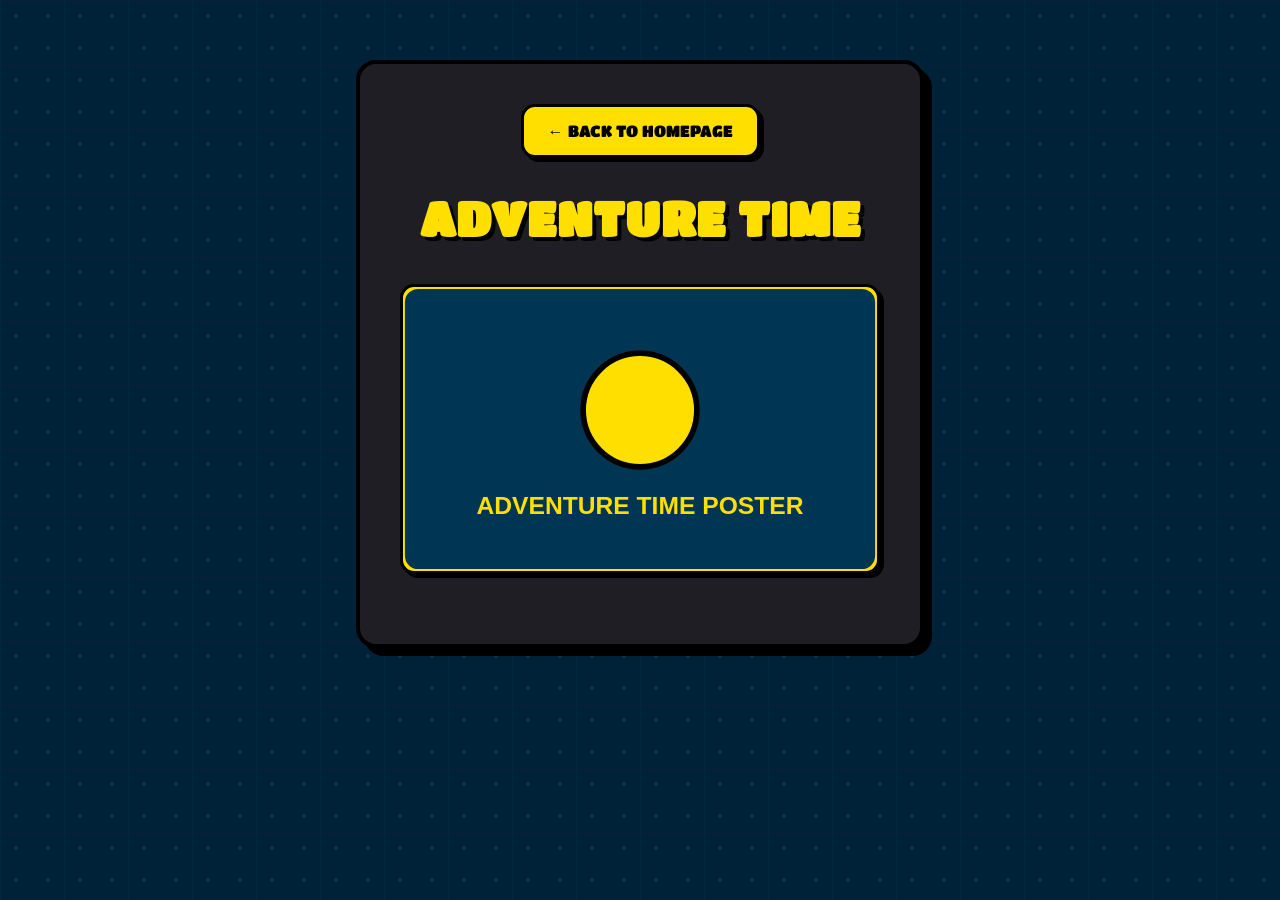
==== adventure-time/index.html @ 8753b71d "First commit" ====
<!DOCTYPE html>
<html lang="en">
<head>
  <meta charset="UTF-8">
  <meta name="viewport" content="width=device-width, initial-scale=1.0">
  <title>Adventure Time - Cartoon Network</title>
  <link rel="stylesheet" href="../global.css">
  <link rel="stylesheet" href="index.css">
</head>
<body>
  <div class="subpage-wrapper">
    <a href="../index.html" class="cn-btn subpage-nav-back">← BACK TO HOMEPAGE</a>
    <h1>Adventure Time</h1>
    <div class="subpage-poster-box">
      <img src="./images/poster.svg" alt="Adventure Time Poster">
    </div>
  </div>
</body>
</html>
---- global.css ----
/* ==========================================
   CARTOON NETWORK - GLOBAL STYLESHEET
   ========================================== */

@import url('https://fonts.googleapis.com/css2?family=Fredoka:wght@400;600;700&family=Titan+One&display=swap');

:root {
  /* Cartoon Network Signature Color Palette */
  --cn-black: #000000;
  --cn-white: #ffffff;
  --cn-yellow: #ffdf00;
  --cn-cyan: #00ece5;
  --cn-pink: #ff007f;
  --cn-lime: #39ff14;
  --cn-purple: #7000ff;
  --cn-orange: #ff6b00;
  --cn-red: #ff2a2a;
  --cn-dark-bg: #121216;
  --cn-card-bg: #1e1e24;
  --cn-gray: #2a2a32;
  --cn-light-gray: #f0f0f5;

  /* Typography */
  --font-heading: 'Titan One', 'Impact', cursive, sans-serif;
  --font-body: 'Fredoka', 'Segoe UI', Tahoma, Geneva, Verdana, sans-serif;

  /* Styling Tokens */
  --border-thick: 3px solid #000000;
  --border-heavy: 4px solid #000000;
  --shadow-flat: 4px 4px 0px #000000;
  --shadow-pop: 8px 8px 0px #000000;
  --shadow-hover: 12px 12px 0px #000000;
  --radius-sm: 8px;
  --radius-md: 14px;
  --radius-lg: 20px;
  --radius-pill: 50px;
  --transition-fast: all 0.2s cubic-bezier(0.175, 0.885, 0.32, 1.275);
}

/* Base Reset */
*, *::before, *::after {
  box-sizing: border-box;
  margin: 0;
  padding: 0;
}

html {
  scroll-behavior: smooth;
  font-family: var(--font-body);
  background-color: var(--cn-dark-bg);
  color: var(--cn-white);
}

body {
  min-height: 100vh;
  display: flex;
  flex-direction: column;
  background-image: 
    radial-gradient(rgba(255, 255, 255, 0.08) 2px, transparent 2px),
    linear-gradient(to right, rgba(0, 236, 229, 0.03) 1px, transparent 1px),
    linear-gradient(to bottom, rgba(255, 0, 127, 0.03) 1px, transparent 1px);
  background-size: 32px 32px, 64px 64px, 64px 64px;
  background-position: 0 0;
  line-height: 1.5;
  overflow-x: hidden;
}

/* Selection & Scrollbar */
::selection {
  background-color: var(--cn-yellow);
  color: var(--cn-black);
}

::-webkit-scrollbar {
  width: 14px;
}

::-webkit-scrollbar-track {
  background: var(--cn-black);
}

::-webkit-scrollbar-thumb {
  background: var(--cn-cyan);
  border: 3px solid var(--cn-black);
  border-radius: 8px;
}

::-webkit-scrollbar-thumb:hover {
  background: var(--cn-pink);
}

/* Reusable Typography */
h1, h2, h3, h4, h5, h6 {
  font-family: var(--font-heading);
  letter-spacing: 1px;
  text-transform: uppercase;
}

a {
  text-decoration: none;
  color: inherit;
}

ul {
  list-style: none;
}

/* Button & Badge Utility Classes */
.cn-btn {
  display: inline-flex;
  align-items: center;
  justify-content: center;
  gap: 8px;
  padding: 12px 24px;
  font-family: var(--font-heading);
  font-size: 1rem;
  text-transform: uppercase;
  color: var(--cn-black);
  background-color: var(--cn-yellow);
  border: var(--border-thick);
  border-radius: var(--radius-md);
  box-shadow: var(--shadow-flat);
  cursor: pointer;
  transition: var(--transition-fast);
  text-decoration: none;
}

.cn-btn:hover {
  transform: translate(-3px, -3px);
  box-shadow: var(--shadow-pop);
  background-color: var(--cn-cyan);
}

.cn-btn:active {
  transform: translate(2px, 2px);
  box-shadow: 2px 2px 0px #000000;
}

.cn-btn-pink {
  background-color: var(--cn-pink);
  color: var(--cn-white);
}

.cn-btn-pink:hover {
  background-color: var(--cn-yellow);
  color: var(--cn-black);
}

.cn-btn-lime {
  background-color: var(--cn-lime);
  color: var(--cn-black);
}

.cn-btn-lime:hover {
  background-color: var(--cn-cyan);
}

.cn-badge {
  display: inline-block;
  padding: 4px 12px;
  font-family: var(--font-body);
  font-weight: 700;
  font-size: 0.75rem;
  text-transform: uppercase;
  border-radius: var(--radius-pill);
  border: 2px solid var(--cn-black);
  background: var(--cn-pink);
  color: var(--cn-white);
}

/* Subpage Clean Styling */
.subpage-wrapper {
  max-width: 900px;
  margin: 60px auto;
  padding: 40px;
  background: var(--cn-card-bg);
  border: var(--border-heavy);
  border-radius: var(--radius-lg);
  box-shadow: var(--shadow-pop);
  text-align: center;
}

.subpage-wrapper h1 {
  font-size: 3rem;
  color: var(--cn-yellow);
  text-shadow: 4px 4px 0px #000;
  margin-bottom: 24px;
}

.subpage-poster-box {
  margin: 30px auto;
  max-width: 480px;
  border: var(--border-thick);
  border-radius: var(--radius-md);
  overflow: hidden;
  box-shadow: var(--shadow-flat);
  background-color: var(--cn-black);
}

.subpage-poster-box img {
  width: 100%;
  height: auto;
  display: block;
}

.subpage-nav-back {
  display: inline-flex;
  align-items: center;
  margin-bottom: 24px;
}
---- adventure-time/index.css ----
/* Styles specific to Adventure Time page */
body {
  background-color: #002238;
}

.subpage-wrapper h1 {
  color: var(--cn-yellow);
}
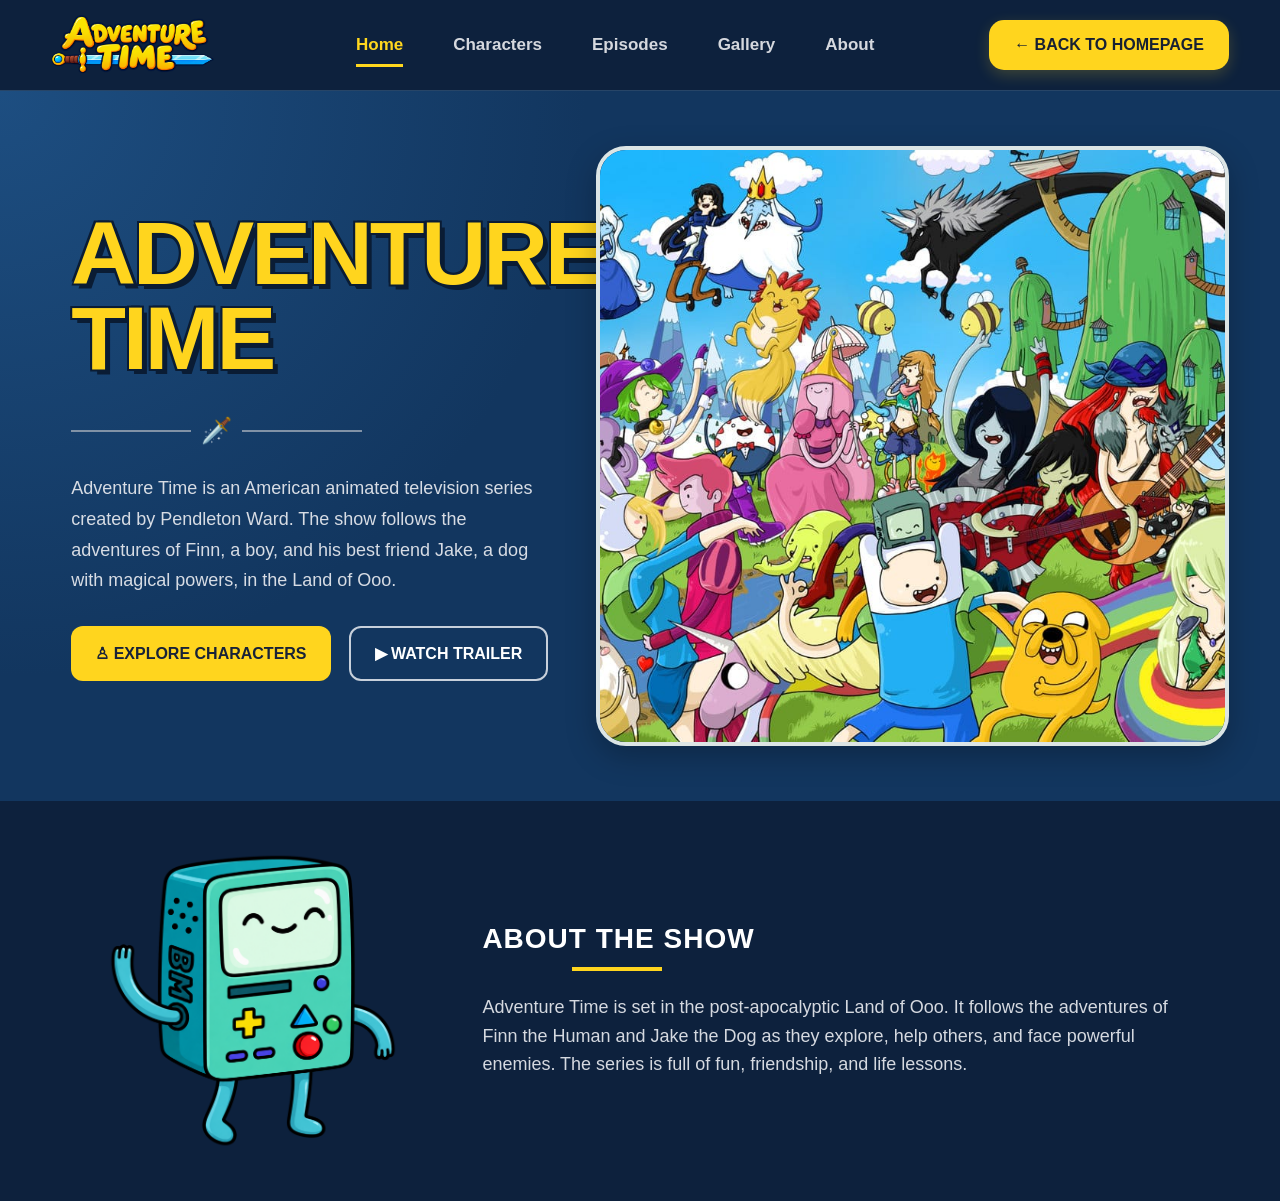
==== commit 7de70a67: "Update Adventure Time page" ====
--- a/adventure-time/index.html
+++ b/adventure-time/index.html
@@ -1,19 +1,104 @@
 <!DOCTYPE html>
 <html lang="en">
+
 <head>
-  <meta charset="UTF-8">
-  <meta name="viewport" content="width=device-width, initial-scale=1.0">
-  <title>Adventure Time - Cartoon Network</title>
-  <link rel="stylesheet" href="../global.css">
-  <link rel="stylesheet" href="index.css">
+    <meta charset="UTF-8">
+    <meta name="viewport" content="width=device-width, initial-scale=1.0">
+    <title>Adventure Time</title>
+    <link rel="stylesheet" href="index.css">
 </head>
+
 <body>
-  <div class="subpage-wrapper">
-    <a href="../index.html" class="cn-btn subpage-nav-back">← BACK TO HOMEPAGE</a>
-    <h1>Adventure Time</h1>
-    <div class="subpage-poster-box">
-      <img src="./images/poster.svg" alt="Adventure Time Poster">
-    </div>
-  </div>
+
+    <header>
+        <nav class="navbar">
+
+            <div class="logo">
+                <img src="images/logoAdv.jpeg" alt="Adventure Time Logo">
+            </div>
+
+            <ul class="nav-links">
+                <li class="active"><a href="#home">Home</a></li>
+                <li><a href="#characters">Characters</a></li>
+                <li><a href="#episodes">Episodes</a></li>
+                <li><a href="#gallery">Gallery</a></li>
+                <li><a href="#about">About</a></li>
+            </ul>
+
+            <a href="#" class="back-btn">← BACK TO HOMEPAGE</a>
+
+        </nav>
+    </header>
+
+    <main>
+
+        <section class="hero" id="home">
+
+            <div class="hero-content">
+
+                <h1>
+                    ADVENTURE<br>
+                    TIME
+                </h1>
+
+                <div class="divider">
+                    <span></span>
+                    <div>🗡️</div>
+                    <span></span>
+                </div>
+
+                <p>
+                    Adventure Time is an American animated television series
+                    created by Pendleton Ward. The show follows the adventures
+                    of Finn, a boy, and his best friend Jake, a dog with magical
+                    powers, in the Land of Ooo.
+                </p>
+
+                <div class="hero-buttons">
+
+                    <a href="#characters" class="explore-btn">
+                        ♙ EXPLORE CHARACTERS
+                    </a>
+
+                    <a href="#" class="trailer-btn">
+                        ▶ WATCH TRAILER
+                    </a>
+
+                </div>
+
+            </div>
+
+            <div class="hero-image">
+                <img src="images/heroAdv.jpeg" alt="Adventure Time">
+            </div>
+
+        </section>
+
+        <section class="about" id="about">
+
+            <div class="bmo-img">
+                <img src="images/bmo.png" alt="BMO from Adventure Time">
+            </div>
+
+            <div class="about-content">
+
+                <h2>ABOUT THE SHOW</h2>
+
+                <div class="yellow-line"></div>
+
+                <p>
+                    Adventure Time is set in the post-apocalyptic Land of Ooo.
+                    It follows the adventures of Finn the Human and Jake the Dog
+                    as they explore, help others, and face powerful enemies.
+                    The series is full of fun, friendship, and life lessons.
+                </p>
+
+            </div>
+
+        </section>
+
+    </main>
+
 </body>
-</html>
+
+</html>
--- a/adventure-time/index.css
+++ b/adventure-time/index.css
@@ -1,8 +1,393 @@
-/* Styles specific to Adventure Time page */
+* {
+    margin: 0;
+    padding: 0;
+    box-sizing: border-box;
+}
+
+html {
+    scroll-behavior: smooth;
+}
+
 body {
-  background-color: #002238;
-}
-
-.subpage-wrapper h1 {
-  color: var(--cn-yellow);
-}
+    font-family: Arial, sans-serif;
+    background-color: #102a4d;
+    color: white;
+}
+
+header {
+    width: 100%;
+    background-color: #0d213d;
+    border-bottom: 1px solid #274567;
+}
+
+.navbar {
+    min-height: 90px;
+    display: flex;
+    align-items: center;
+    justify-content: space-between;
+    padding: 15px 4%;
+    gap: 30px;
+}
+
+.logo {
+    min-width: 190px;
+    display: flex;
+    align-items: center;
+}
+
+.logo img {
+    width: auto;
+    height: 60px;
+    object-fit: contain;
+}
+
+.nav-links {
+    display: flex;
+    align-items: center;
+    gap: 50px;
+    list-style: none;
+}
+
+.nav-links a {
+    text-decoration: none;
+    color: #d5d8de;
+    font-size: 17px;
+    font-weight: 600;
+    padding-bottom: 10px;
+    transition: 0.3s;
+}
+
+.nav-links a:hover {
+    color: #ffd71e;
+}
+
+.nav-links .active a {
+    color: #ffd71e;
+    border-bottom: 3px solid #ffd71e;
+}
+
+.back-btn {
+    text-decoration: none;
+    background-color: #ffd51e;
+    color: #172033;
+    padding: 16px 25px;
+    border-radius: 15px;
+    font-weight: bold;
+    white-space: nowrap;
+    box-shadow: 0 5px 15px rgba(255, 213, 30, 0.2);
+    transition: 0.3s;
+}
+
+.back-btn:hover {
+    transform: translateY(-3px);
+}
+
+.hero {
+    min-height: 695px;
+    display: grid;
+    grid-template-columns: 1fr 1.45fr;
+    align-items: center;
+    gap: 45px;
+    padding: 55px 4%;
+    background:
+        radial-gradient(circle at top left, #1d4e81, transparent 40%),
+        #12365f;
+}
+
+.hero-content {
+    max-width: 500px;
+    padding-left: 20px;
+}
+
+.hero-content h1 {
+    color: #ffd51e;
+    font-size: clamp(60px, 7vw, 100px);
+    line-height: 0.95;
+    font-weight: 900;
+    letter-spacing: -3px;
+    text-shadow:
+        5px 5px 0 #0a1c34,
+        -2px -2px 0 #0a1c34,
+        2px -2px 0 #0a1c34,
+        -2px 2px 0 #0a1c34;
+}
+
+.divider {
+    display: flex;
+    align-items: center;
+    gap: 10px;
+    margin: 35px 0 28px;
+}
+
+.divider span {
+    width: 120px;
+    height: 2px;
+    background-color: #8192a6;
+}
+
+.divider div {
+    font-size: 25px;
+}
+
+.hero-content p {
+    color: #d7dce4;
+    font-size: 18px;
+    line-height: 1.7;
+    max-width: 470px;
+}
+
+.hero-buttons {
+    display: flex;
+    gap: 18px;
+    margin-top: 30px;
+    flex-wrap: wrap;
+}
+
+.explore-btn,
+.trailer-btn {
+    min-height: 55px;
+    padding: 0 24px;
+    display: flex;
+    align-items: center;
+    justify-content: center;
+    text-decoration: none;
+    border-radius: 12px;
+    font-weight: bold;
+    transition: 0.3s;
+}
+
+.explore-btn {
+    background-color: #ffd51e;
+    color: #182238;
+}
+
+.explore-btn:hover {
+    transform: translateY(-3px);
+}
+
+.trailer-btn {
+    color: white;
+    border: 2px solid #c7d0db;
+}
+
+.trailer-btn:hover {
+    background-color: white;
+    color: #15263f;
+}
+
+.hero-image {
+    width: 100%;
+    height: 600px;
+    border: 4px solid #dce5e5;
+    border-radius: 30px;
+    overflow: hidden;
+    box-shadow: 0 10px 30px rgba(0, 0, 0, 0.25);
+}
+
+.hero-image img {
+    width: 100%;
+    height: 100%;
+    object-fit: cover;
+    display: block;
+}
+
+.about {
+    min-height: 350px;
+    display: flex;
+    align-items: center;
+    justify-content: center;
+    gap: 80px;
+    padding: 50px 8%;
+    background-color: #0d213d;
+}
+
+.bmo-img {
+    width: 300px;
+    height: 300px;
+    flex-shrink: 0;
+    display: flex;
+    align-items: center;
+    justify-content: center;
+}
+
+.bmo-img img {
+    width: 100%;
+    height: 100%;
+    object-fit: contain;
+    display: block;
+}
+
+.about-content {
+    max-width: 750px;
+}
+
+.about-content h2 {
+    font-size: 28px;
+    letter-spacing: 1px;
+}
+
+.yellow-line {
+    width: 90px;
+    height: 4px;
+    background-color: #ffd51e;
+    margin: 12px 0 22px 90px;
+}
+
+.about-content p {
+    font-size: 18px;
+    line-height: 1.6;
+    color: #d5d9e0;
+}
+
+@media screen and (max-width: 1050px) {
+
+    .navbar {
+        flex-wrap: wrap;
+        justify-content: center;
+    }
+
+    .logo {
+        min-width: auto;
+    }
+
+    .nav-links {
+        order: 3;
+        width: 100%;
+        justify-content: center;
+        gap: 35px;
+    }
+
+    .hero {
+        grid-template-columns: 1fr;
+    }
+
+    .hero-content {
+        max-width: 700px;
+        margin: auto;
+        text-align: center;
+        padding-left: 0;
+    }
+
+    .hero-content p {
+        margin: auto;
+    }
+
+    .divider {
+        justify-content: center;
+    }
+
+    .hero-buttons {
+        justify-content: center;
+    }
+
+    .hero-image {
+        max-width: 800px;
+        width: 100%;
+        margin: auto;
+    }
+
+    .about {
+        gap: 50px;
+    }
+
+    .bmo-img {
+        width: 250px;
+        height: 250px;
+    }
+}
+
+@media screen and (max-width: 700px) {
+
+    .navbar {
+        padding: 20px;
+    }
+
+    .logo {
+        width: 100%;
+        justify-content: center;
+    }
+
+    .nav-links {
+        gap: 18px;
+        flex-wrap: wrap;
+    }
+
+    .nav-links a {
+        font-size: 14px;
+    }
+
+    .back-btn {
+        padding: 13px 18px;
+        font-size: 14px;
+    }
+
+    .hero {
+        padding: 50px 20px;
+    }
+
+    .hero-content h1 {
+        font-size: 62px;
+    }
+
+    .hero-content p {
+        font-size: 16px;
+    }
+
+    .divider span {
+        width: 70px;
+    }
+
+    .hero-buttons {
+        flex-direction: column;
+    }
+
+    .explore-btn,
+    .trailer-btn {
+        width: 100%;
+    }
+
+    .hero-image {
+        height: 350px;
+        border-radius: 20px;
+    }
+
+    .about {
+        flex-direction: column;
+        text-align: center;
+        padding: 50px 25px;
+        gap: 30px;
+    }
+
+    .bmo-img {
+        width: 180px;
+        height: 180px;
+    }
+
+    .yellow-line {
+        margin: 12px auto 22px;
+    }
+
+    .about-content p {
+        font-size: 16px;
+    }
+}
+
+@media screen and (max-width: 400px) {
+
+    .hero-content h1 {
+        font-size: 52px;
+    }
+
+    .nav-links {
+        gap: 12px;
+    }
+
+    .nav-links a {
+        font-size: 13px;
+    }
+
+    .bmo-img {
+        width: 150px;
+        height: 150px;
+    }
+}
